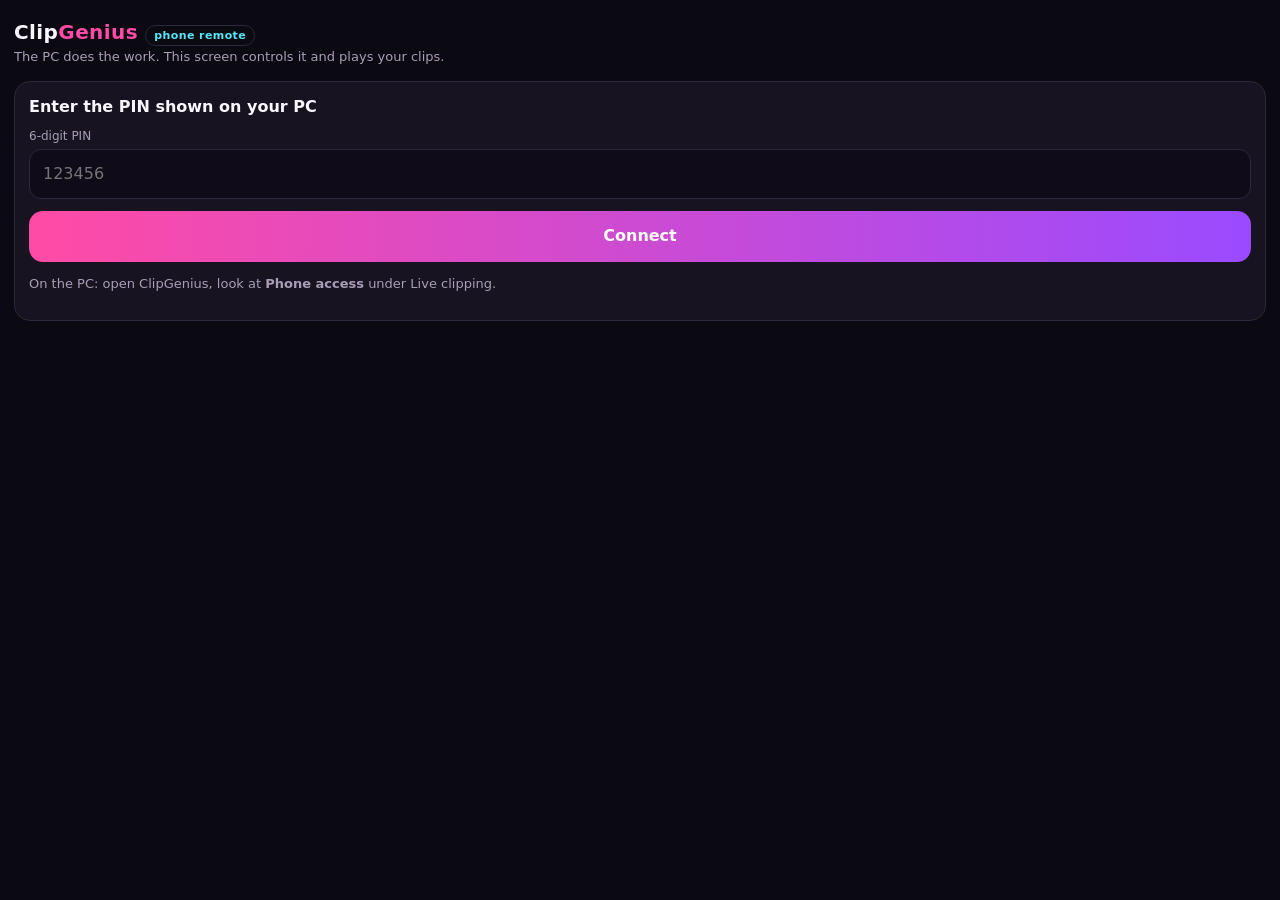
==== mobile.html @ f98bc6ef "Initial commit of ClipGenius" ====
<!doctype html>
<html lang="en"><head><meta charset="utf-8">
<meta name="viewport" content="width=device-width,initial-scale=1,viewport-fit=cover">
<meta name="theme-color" content="#0b0912"><meta name="color-scheme" content="dark">
<link rel="manifest" href="/manifest.webmanifest"><link rel="icon" href="/phone-icon.svg">
<title>ClipGenius · phone</title>
<style>
:root{--bg:#0b0912;--panel:#171320;--line:#30263e;--pink:#ff4ba5;--cyan:#58e8f7;--lime:#d4fb58;--white:#fbf6ff;--muted:#a99db7}
*{box-sizing:border-box}body{margin:0;background:var(--bg);color:var(--white);font:16px/1.4 system-ui,-apple-system,Segoe UI,Roboto,sans-serif;padding:max(14px,env(safe-area-inset-top)) 14px max(24px,env(safe-area-inset-bottom))}
h1{font-size:20px;margin:4px 0 2px;letter-spacing:.02em}h1 b{color:var(--pink)}.sub{color:var(--muted);font-size:13px;margin-bottom:14px}
.card{background:var(--panel);border:1px solid var(--line);border-radius:16px;padding:14px;margin:12px 0}
label.f{display:block;font-size:12px;color:var(--muted);margin:10px 0 4px}
input[type=text],input[type=password],input[type=tel],select{width:100%;background:#0f0b18;color:var(--white);border:1px solid var(--line);border-radius:12px;padding:13px;font:inherit}
button{font:inherit;border:0;border-radius:14px;padding:14px 16px;font-weight:700;color:#fff;background:#2b2140;width:100%}
button.main{background:linear-gradient(90deg,var(--pink),#9a4bff)}button.red{background:#d4204a}button.ghost{background:transparent;border:1px solid var(--line);color:var(--white)}
button:disabled{opacity:.45}.row{display:flex;gap:8px}.row>*{flex:1}
.seg button{padding:11px 6px;background:#0f0b18;border:1px solid var(--line);font-weight:600}.seg button.on{background:var(--pink);border-color:var(--pink)}
.meter{height:16px;background:#0f0b18;border-radius:10px;overflow:hidden;border:1px solid var(--line)}.meter i{display:block;height:100%;width:0;background:linear-gradient(90deg,var(--cyan),var(--lime),#ff9a3c,#ff2d55);transition:width .5s}
.big{font-size:22px;font-weight:800}.muted{color:var(--muted);font-size:13px}.err{color:#ff7a90;font-size:14px;margin-top:8px}
.clips{display:grid;gap:12px}.clip video{width:100%;border-radius:12px;background:#000;aspect-ratio:9/16;max-height:62vh}
.clip b{display:block;margin:8px 0 2px}.clip a{display:inline-block;margin-top:8px;padding:11px 16px;border-radius:12px;background:var(--lime);color:#111;text-decoration:none;font-weight:700;margin-right:8px}
.hide{display:none}.pill{display:inline-block;font-size:11px;padding:2px 8px;border-radius:99px;border:1px solid var(--line);color:var(--cyan)}
</style></head><body>
<h1>Clip<b>Genius</b> <span class="pill">phone remote</span></h1>
<div class="sub">The PC does the work. This screen controls it and plays your clips.</div>

<div id="login" class="card hide">
  <b>Enter the PIN shown on your PC</b>
  <label class="f">6-digit PIN</label><input id="pin" type="tel" inputmode="numeric" maxlength="6" autocomplete="one-time-code" placeholder="123456">
  <div style="margin-top:12px"><button class="main" id="pin-go">Connect</button></div><div class="err" id="pin-err"></div>
  <p class="muted">On the PC: open ClipGenius, look at <b>Phone access</b> under Live clipping.</p>
</div>

<div id="app" class="hide">
  <div class="card">
    <b>⚡ Live clipping</b>
    <label class="f">YouTube Live or Twitch link</label><input id="url" type="text" inputmode="url" placeholder="https://www.youtube.com/watch?v=… or twitch.tv/name" autocapitalize="off" autocorrect="off">
    <label class="f">Clip length (starts before the chat peak)</label>
    <div class="row seg" id="len"><button data-l="10">10 s</button><button data-l="20" class="on">20 s</button><button data-l="30">30 s</button><button data-l="0">Auto</button></div>
    <div class="row" style="margin-top:10px"><div><label class="f">Captions</label><select id="caps"><option value="1">On</option><option value="0">Off (faster)</option></select></div>
    <div><label class="f">Style</label><select id="style"><option value="gta">GTA Neon</option><option value="bold">Bold</option><option value="hormozi">Hormozi</option><option value="mrbeast">MrBeast</option><option value="clean">Clean</option></select></div></div>
    <label class="f">Hook text on top</label>
    <select id="hook"><option value="ai">AI writes it</option><option value="title">Stream title</option><option value="custom">My own text</option></select>
    <input id="hook-text" class="hide" type="text" maxlength="70" placeholder="Your hook text" style="margin-top:8px">
    <div class="row" style="margin-top:14px"><button class="red" id="start">▶ Start monitoring</button><button class="ghost" id="stop" disabled>■ Stop</button></div>
    <div class="err" id="live-err"></div>
  </div>

  <div class="card" id="hype-card">
    <div class="row" style="align-items:baseline"><b>🔥 Chat hype</b><span id="hype-label" class="muted" style="text-align:right">not started</span></div>
    <div class="meter" style="margin:10px 0"><i id="hype-bar"></i></div>
    <div class="muted" id="hype-info">Waiting for a live session…</div>
    <div style="margin-top:12px"><button class="main" id="now" disabled>✂ Clip the last 20 s now</button></div>
    <div class="muted" id="live-stats" style="margin-top:8px"></div>
  </div>

  <div class="card">
    <b>🎬 Clips</b> <span class="muted" id="count"></span>
    <div class="clips" id="clips"></div>
    <div class="muted" id="none">Clips appear here by themselves when chat explodes, or when you press “Clip now”.</div>
  </div>
</div>

<script>
const $=id=>document.getElementById(id);
let liveId=null,timer=null,shown=new Set(),length=20;
const PRE={10:[7,3],20:[12,8],30:[20,10],0:[24,14]};
async function api(path,body){
  const r=await fetch(path,body===undefined?{credentials:'same-origin'}:{method:'POST',credentials:'same-origin',headers:{'Content-Type':'application/json'},body:JSON.stringify(body)});
  let j={};try{j=await r.json()}catch(e){}
  if(r.status===401&&path!=='/m/login'){show(false);throw Error('Enter the PIN')}
  if(!r.ok)throw Error(j.detail||('Error '+r.status));return j;
}
function show(authed){$('login').classList.toggle('hide',authed);$('app').classList.toggle('hide',!authed);}
$('pin-go').onclick=async()=>{$('pin-err').textContent='';try{await api('/m/login',{pin:$('pin').value});show(true);boot();}catch(e){$('pin-err').textContent=e.message;}};
$('len').querySelectorAll('button').forEach(b=>b.onclick=()=>{length=Number(b.dataset.l);$('len').querySelectorAll('button').forEach(x=>x.classList.toggle('on',x===b));$('now').textContent='✂ Clip the last '+(length||30)+' s now';});
$('hook').onchange=()=>$('hook-text').classList.toggle('hide',$('hook').value!=='custom');
function label(s){return s.status==='recording'?'● Recording '+Math.floor(s.elapsed/60)+':'+String(s.elapsed%60).padStart(2,'0'):s.status==='starting'?s.stage:s.stage||s.status;}
async function poll(){
  if(!liveId)return;
  try{
    const s=await api('/live/'+liveId);
    const h=s.hype||0;$('hype-bar').style.width=h+'%';$('hype-label').textContent=h+'% · '+(s.hype_label||'');
    $('hype-info').textContent=(s.msgs30||0)+' comments in the last 30 s · usual '+s.baseline+' per 10 s'+(s.chat&&s.chat!=='connected (read-only)'?' · chat: '+s.chat:'');
    $('live-stats').textContent=label(s)+' · spikes '+s.spikes+' · clips '+s.clips.length+(s.pending?' · cutting '+s.pending+'…':'')+(s.title?' · '+s.title.slice(0,50):'');
    s.clips.forEach((c,i)=>{if(shown.has(i))return;shown.add(i);addClip(c);});
    const live=['starting','recording'].includes(s.status);$('start').disabled=live;$('stop').disabled=!live;$('now').disabled=s.status!=='recording';
    if(s.status==='error')$('live-err').textContent=s.error||'Could not start';
    if(!live){clearInterval(timer);timer=null;}
  }catch(e){$('live-err').textContent=e.message;}
}
function addClip(c){
  $('none').classList.add('hide');const d=document.createElement('div');d.className='clip card';
  if(c.error){d.textContent='Clip failed: '+c.error;$('clips').prepend(d);return;}
  const v=document.createElement('video');v.src='/media/'+c.file;v.controls=true;v.playsInline=true;v.preload='metadata';
  const t=document.createElement('b');t.textContent=(c.title||'Clip')+(c.viral!=null?' · 🔥 '+c.viral:'');
  const w=document.createElement('div');w.className='muted';w.textContent=c.why||'';
  const a=document.createElement('a');a.href='/media/'+c.file;a.download='clipgenius-'+c.file+'.mp4';a.textContent='↓ Save';
  d.append(v,t,w,a);
  if(navigator.share){const sb=document.createElement('a');sb.href='#';sb.textContent='Share';sb.style.background='#2b2140';sb.style.color='#fff';sb.onclick=async e=>{e.preventDefault();try{const blob=await (await fetch('/media/'+c.file)).blob();await navigator.share({files:[new File([blob],'clip.mp4',{type:'video/mp4'})],title:c.title||'Clip'});}catch(x){}};d.append(sb);}
  $('clips').prepend(d);$('count').textContent=shown.size+' this session';
}
function attach(id){liveId=id;shown=new Set();$('clips').replaceChildren();$('none').classList.remove('hide');clearInterval(timer);timer=setInterval(poll,2000);poll();}
$('start').onclick=async()=>{
  $('live-err').textContent='';const url=$('url').value.trim();if(!url){$('live-err').textContent='Paste the live link first.';return;}
  const [before,after]=PRE[length];
  try{const r=await api('/live/start',{url,layout:'blur',caption_style:$('style').value,captions:$('caps').value==='1',hook_mode:$('hook').value,hook_text:$('hook-text').value,before,after});attach(r.live);}
  catch(e){$('live-err').textContent=e.message;if(/already running/.test(e.message)){const a=await api('/live-active');if(a.live)attach(a.live);}}
};
$('stop').onclick=async()=>{if(!liveId)return;try{await api('/live/'+liveId+'/stop',{});}catch(e){}poll();};
$('now').onclick=async()=>{if(!liveId)return;try{await api('/live/'+liveId+'/clip-now',{seconds:length||30});$('live-stats').textContent='Cutting the last '+(length||30)+' s…';}catch(e){$('live-err').textContent=e.message;}};
async function boot(){try{const a=await api('/live-active');if(a.live)attach(a.live);}catch(e){}}
(async()=>{try{await api('/live-active');show(true);boot();}catch(e){show(false);}})();
</script></body></html>
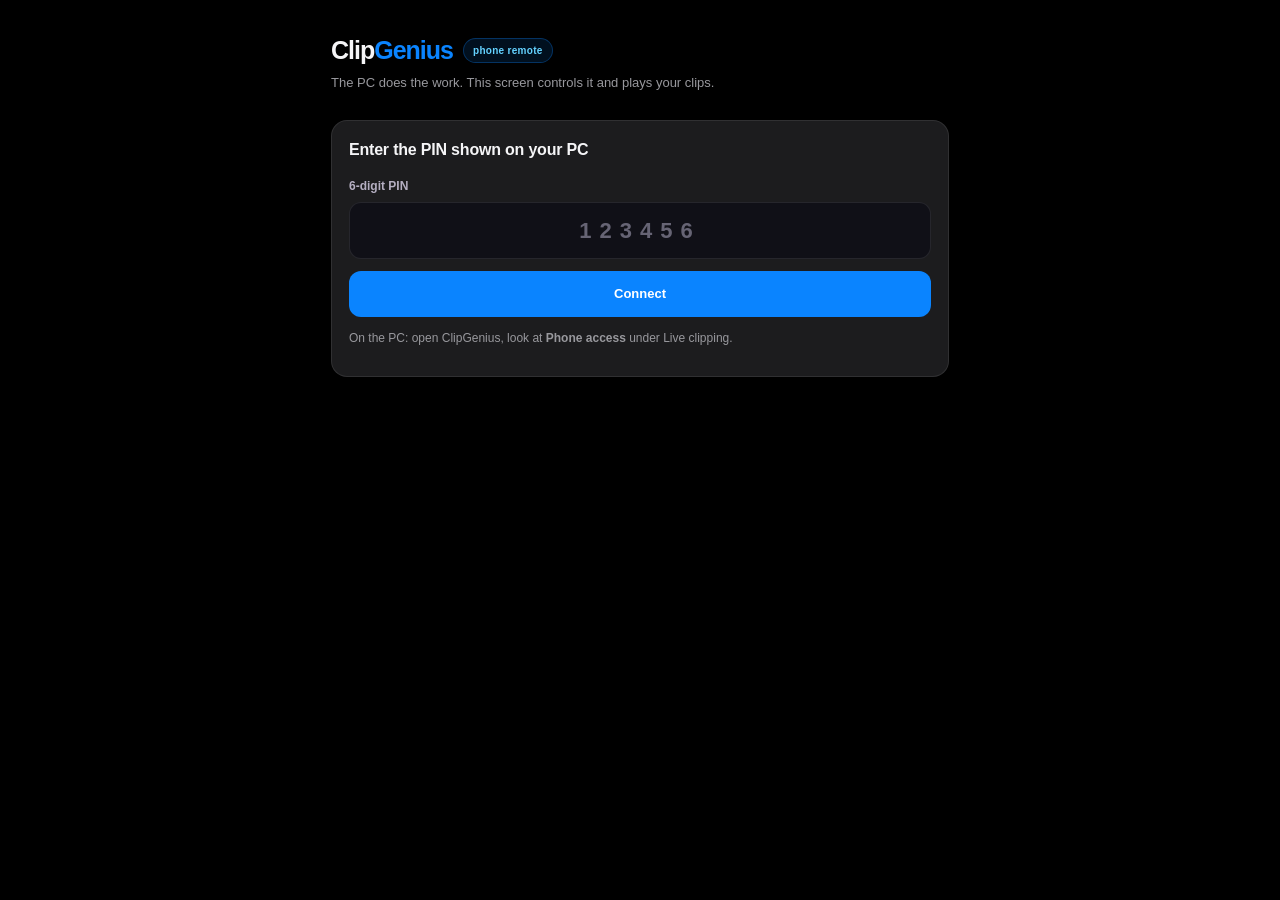
==== commit 1d768fc7: "Update ClipGenius" ====
--- a/mobile.html
+++ b/mobile.html
@@ -1,25 +1,484 @@
 <!doctype html>
 <html lang="en"><head><meta charset="utf-8">
 <meta name="viewport" content="width=device-width,initial-scale=1,viewport-fit=cover">
-<meta name="theme-color" content="#0b0912"><meta name="color-scheme" content="dark">
-<link rel="manifest" href="/manifest.webmanifest"><link rel="icon" href="/phone-icon.svg">
+<meta name="theme-color" content="#000000"><meta name="color-scheme" content="dark">
+<link rel="manifest" href="/manifest.webmanifest"><link rel="icon" type="image/png" href="/assets/favicon.png?v=cg-apple-3"><link rel="apple-touch-icon" href="/assets/favicon.png?v=cg-apple-3">
+<link rel="preconnect" href="https://fonts.googleapis.com">
+<link rel="preconnect" href="https://fonts.gstatic.com" crossorigin>
+<link rel="stylesheet" href="https://fonts.googleapis.com/css2?family=Material+Symbols+Rounded:opsz,wght,FILL,GRAD@20..24,400..500,0..1,0&display=swap">
 <title>ClipGenius · phone</title>
 <style>
-:root{--bg:#0b0912;--panel:#171320;--line:#30263e;--pink:#ff4ba5;--cyan:#58e8f7;--lime:#d4fb58;--white:#fbf6ff;--muted:#a99db7}
-*{box-sizing:border-box}body{margin:0;background:var(--bg);color:var(--white);font:16px/1.4 system-ui,-apple-system,Segoe UI,Roboto,sans-serif;padding:max(14px,env(safe-area-inset-top)) 14px max(24px,env(safe-area-inset-bottom))}
-h1{font-size:20px;margin:4px 0 2px;letter-spacing:.02em}h1 b{color:var(--pink)}.sub{color:var(--muted);font-size:13px;margin-bottom:14px}
-.card{background:var(--panel);border:1px solid var(--line);border-radius:16px;padding:14px;margin:12px 0}
-label.f{display:block;font-size:12px;color:var(--muted);margin:10px 0 4px}
-input[type=text],input[type=password],input[type=tel],select{width:100%;background:#0f0b18;color:var(--white);border:1px solid var(--line);border-radius:12px;padding:13px;font:inherit}
-button{font:inherit;border:0;border-radius:14px;padding:14px 16px;font-weight:700;color:#fff;background:#2b2140;width:100%}
-button.main{background:linear-gradient(90deg,var(--pink),#9a4bff)}button.red{background:#d4204a}button.ghost{background:transparent;border:1px solid var(--line);color:var(--white)}
-button:disabled{opacity:.45}.row{display:flex;gap:8px}.row>*{flex:1}
-.seg button{padding:11px 6px;background:#0f0b18;border:1px solid var(--line);font-weight:600}.seg button.on{background:var(--pink);border-color:var(--pink)}
-.meter{height:16px;background:#0f0b18;border-radius:10px;overflow:hidden;border:1px solid var(--line)}.meter i{display:block;height:100%;width:0;background:linear-gradient(90deg,var(--cyan),var(--lime),#ff9a3c,#ff2d55);transition:width .5s}
-.big{font-size:22px;font-weight:800}.muted{color:var(--muted);font-size:13px}.err{color:#ff7a90;font-size:14px;margin-top:8px}
-.clips{display:grid;gap:12px}.clip video{width:100%;border-radius:12px;background:#000;aspect-ratio:9/16;max-height:62vh}
-.clip b{display:block;margin:8px 0 2px}.clip a{display:inline-block;margin-top:8px;padding:11px 16px;border-radius:12px;background:var(--lime);color:#111;text-decoration:none;font-weight:700;margin-right:8px}
-.hide{display:none}.pill{display:inline-block;font-size:11px;padding:2px 8px;border-radius:99px;border:1px solid var(--line);color:var(--cyan)}
+
+:root {
+  color-scheme: dark;
+  --bg: #000000;
+  --panel: #1c1c1e;
+  --panel-2: #242426;
+  --surface: #2c2c2e;
+  --line: rgba(255,255,255,.09);
+  --pink: #0a84ff;
+  --purple: #0a84ff;
+  --cyan: #64d2ff;
+  --lime: #30d158;
+  --white: #f5f5f7;
+  --muted: #98989d;
+  --danger: #ff453a;
+  --radius: 16px;
+}
+
+* {
+  box-sizing: border-box;
+  -webkit-tap-highlight-color: transparent;
+}
+
+html {
+  scroll-behavior: smooth;
+}
+
+body {
+  margin: 0;
+  min-height: 100vh;
+  max-width: 650px;
+  margin-inline: auto;
+  padding:
+    max(24px, env(safe-area-inset-top))
+    16px
+    max(36px, env(safe-area-inset-bottom));
+
+  background: var(--bg);
+
+  color: var(--white);
+  font-family: -apple-system, BlinkMacSystemFont, "SF Pro Display",
+    "Segoe UI", sans-serif;
+  font-size: 14px;
+  line-height: 1.5;
+  -webkit-font-smoothing: antialiased;
+}
+
+/* Header */
+
+h1 {
+  display: flex;
+  align-items: center;
+  gap: 0;
+  margin: 8px 0 3px;
+  font-size: 25px;
+  font-weight: 800;
+  letter-spacing: -1px;
+}
+
+h1 b {
+  color: var(--pink);
+}
+
+h1 .pill {
+  margin-left: 10px;
+}
+
+.sub {
+  margin-bottom: 22px;
+  color: var(--muted);
+  font-size: 13px;
+}
+
+/* Cards */
+
+.card {
+  margin: 14px 0;
+  padding: 17px;
+  overflow: hidden;
+
+  background: var(--panel);
+
+  border: 1px solid var(--line);
+  border-radius: var(--radius);
+
+  box-shadow: none;
+}
+
+.card > b {
+  display: inline-flex;
+  align-items: center;
+  gap: 6px;
+  font-size: 15px;
+  font-weight: 700;
+  letter-spacing: -.2px;
+}
+
+.material-symbols-rounded {
+  font-family: 'Material Symbols Rounded';
+  font-weight: normal;
+  font-style: normal;
+  font-size: 18px;
+  line-height: 1;
+  display: inline-flex;
+  align-items: center;
+  justify-content: center;
+  vertical-align: middle;
+  -webkit-font-smoothing: antialiased;
+  font-variation-settings: 'FILL' 0, 'wght' 450, 'GRAD' 0, 'opsz' 20;
+  user-select: none;
+}
+
+.material-symbols-rounded.fill {
+  font-variation-settings: 'FILL' 1, 'wght' 450, 'GRAD' 0, 'opsz' 20;
+}
+
+/* Labels */
+
+label.f {
+  display: block;
+  margin: 15px 0 7px;
+  color: #b5afc2;
+  font-size: 12px;
+  font-weight: 600;
+}
+
+/* Inputs */
+
+input[type=text],
+input[type=password],
+input[type=tel],
+select {
+  width: 100%;
+  min-height: 46px;
+  padding: 11px 13px;
+
+  appearance: none;
+  background: #101017;
+  border: 1px solid var(--line);
+  border-radius: 12px;
+
+  color: var(--white);
+  font: inherit;
+  font-size: 14px;
+
+  outline: none;
+  transition: border-color .2s, box-shadow .2s;
+}
+
+input::placeholder {
+  color: #666474;
+}
+
+input:focus,
+select:focus {
+  border-color: var(--pink);
+  box-shadow: 0 0 0 3px rgba(10,132,255,.18);
+}
+
+select {
+  cursor: pointer;
+}
+
+/* Buttons */
+
+button {
+  display: inline-flex;
+  align-items: center;
+  justify-content: center;
+  gap: 6px;
+  width: 100%;
+  min-height: 46px;
+  padding: 12px 14px;
+
+  border: 1px solid transparent;
+  border-radius: 12px;
+
+  background: var(--surface);
+  color: var(--white);
+
+  font: inherit;
+  font-size: 13px;
+  font-weight: 700;
+
+  cursor: pointer;
+  transition:
+    transform .15s ease,
+    filter .15s ease,
+    opacity .15s ease,
+    background .15s ease;
+}
+
+button:active {
+  transform: scale(.98);
+}
+
+button:disabled {
+  opacity: .38;
+  cursor: not-allowed;
+  transform: none;
+}
+
+button.main {
+  background: var(--pink);
+  color: #fff;
+  box-shadow: none;
+}
+
+button.main:hover {
+  filter: brightness(1.1);
+}
+
+button.red {
+  background: rgba(255,82,110,.13);
+  border-color: rgba(255,82,110,.2);
+  color: #ff7188;
+}
+
+button.ghost {
+  background: var(--surface);
+  border-color: var(--line);
+  color: var(--white);
+}
+
+/* Rows */
+
+.row {
+  display: flex;
+  align-items: stretch;
+  gap: 9px;
+}
+
+.row > * {
+  flex: 1;
+  min-width: 0;
+}
+
+/* Segmented controls */
+
+.seg {
+  gap: 5px;
+  padding: 4px;
+  background: #101017;
+  border: 1px solid var(--line);
+  border-radius: 13px;
+}
+
+.seg button {
+  min-height: 38px;
+  padding: 8px 4px;
+  border: 0;
+  border-radius: 9px;
+  background: transparent;
+  color: var(--muted);
+  font-size: 12px;
+}
+
+.seg button.on {
+  background: var(--pink);
+  color: white;
+  box-shadow: none;
+}
+
+/* Hype monitor */
+
+.meter {
+  height: 12px;
+  margin: 12px 0;
+  overflow: hidden;
+  background: #0c0c12;
+  border: 1px solid var(--line);
+  border-radius: 99px;
+}
+
+.meter i {
+  display: block;
+  width: 0;
+  height: 100%;
+  border-radius: inherit;
+  background: var(--pink);
+  box-shadow: none;
+  transition: width .5s ease;
+}
+
+#hype-label {
+  color: var(--cyan);
+  font-size: 12px;
+  font-weight: 700;
+}
+
+#hype-info {
+  line-height: 1.6;
+}
+
+#live-stats {
+  padding-top: 9px;
+  border-top: 1px solid var(--line);
+  line-height: 1.6;
+}
+
+/* Clips */
+
+.clips {
+  display: grid;
+  gap: 14px;
+  margin-top: 14px;
+}
+
+.clip.card {
+  margin: 0;
+  padding: 11px;
+  background: var(--panel-2);
+}
+
+.clip video {
+  display: block;
+  width: 100%;
+  max-height: 60vh;
+  aspect-ratio: 9 / 16;
+  object-fit: contain;
+  background: #050508;
+  border: 1px solid var(--line);
+  border-radius: 12px;
+}
+
+.clip b {
+  display: block;
+  margin: 11px 2px 3px;
+  font-size: 14px;
+}
+
+.clip .muted {
+  margin: 0 2px;
+}
+
+.clip a {
+  display: inline-flex;
+  align-items: center;
+  justify-content: center;
+  min-height: 40px;
+  margin: 12px 5px 2px 0;
+  padding: 9px 15px;
+
+  border-radius: 10px;
+  background: var(--lime);
+  color: #111;
+
+  font-size: 12px;
+  font-weight: 800;
+  text-decoration: none;
+}
+
+.clip a:last-child {
+  background: var(--surface);
+  color: var(--white);
+  border: 1px solid var(--line);
+}
+
+/* Status and errors */
+
+.err {
+  margin-top: 10px;
+  color: #ff7188;
+  font-size: 12px;
+  line-height: 1.5;
+}
+
+.muted {
+  color: var(--muted);
+  font-size: 12px;
+}
+
+.big {
+  font-size: 25px;
+  font-weight: 800;
+  letter-spacing: -1px;
+}
+
+.pill {
+  display: inline-flex;
+  align-items: center;
+  padding: 4px 9px;
+  border: 1px solid rgba(10,132,255,.3);
+  border-radius: 99px;
+  background: rgba(10,132,255,.12);
+  color: #64d2ff;
+  font-size: 10px;
+  font-weight: 700;
+  letter-spacing: .3px;
+  white-space: nowrap;
+}
+
+/* Login */
+
+#login {
+  margin-top: 28px;
+}
+
+#login > b {
+  font-size: 16px;
+}
+
+#pin {
+  text-align: center;
+  font-size: 22px;
+  font-weight: 700;
+  letter-spacing: 8px;
+}
+
+/* Empty states */
+
+#none {
+  padding: 22px 8px 10px;
+  text-align: center;
+  line-height: 1.7;
+}
+
+/* Hide utility */
+
+.hide {
+  display: none !important;
+}
+
+/* Focus */
+
+button:focus-visible,
+a:focus-visible,
+input:focus-visible,
+select:focus-visible {
+  outline: 2px solid var(--cyan);
+  outline-offset: 3px;
+}
+
+/* Small screens */
+
+@media (max-width: 380px) {
+  body {
+    padding-left: 12px;
+    padding-right: 12px;
+  }
+
+  .card {
+    padding: 14px;
+  }
+
+  h1 {
+    font-size: 22px;
+  }
+
+  .row {
+    gap: 6px;
+  }
+
+  button {
+    padding-inline: 9px;
+    font-size: 12px;
+  }
+}
+
+/* Reduced motion */
+
+@media (prefers-reduced-motion: reduce) {
+  *,
+  *::before,
+  *::after {
+    scroll-behavior: auto !important;
+    animation-duration: .01ms !important;
+    transition-duration: .01ms !important;
+  }
+}
+
 </style></head><body>
 <h1>Clip<b>Genius</b> <span class="pill">phone remote</span></h1>
 <div class="sub">The PC does the work. This screen controls it and plays your clips.</div>
@@ -33,7 +492,7 @@
 
 <div id="app" class="hide">
   <div class="card">
-    <b>⚡ Live clipping</b>
+    <b><span class="material-symbols-rounded fill" aria-hidden="true" style="color:var(--pink)">bolt</span> Live clipping</b>
     <label class="f">YouTube Live or Twitch link</label><input id="url" type="text" inputmode="url" placeholder="https://www.youtube.com/watch?v=… or twitch.tv/name" autocapitalize="off" autocorrect="off">
     <label class="f">Clip length (starts before the chat peak)</label>
     <div class="row seg" id="len"><button data-l="10">10 s</button><button data-l="20" class="on">20 s</button><button data-l="30">30 s</button><button data-l="0">Auto</button></div>
@@ -42,20 +501,20 @@
     <label class="f">Hook text on top</label>
     <select id="hook"><option value="ai">AI writes it</option><option value="title">Stream title</option><option value="custom">My own text</option></select>
     <input id="hook-text" class="hide" type="text" maxlength="70" placeholder="Your hook text" style="margin-top:8px">
-    <div class="row" style="margin-top:14px"><button class="red" id="start">▶ Start monitoring</button><button class="ghost" id="stop" disabled>■ Stop</button></div>
+    <div class="row" style="margin-top:14px"><button class="red" id="start"><span class="material-symbols-rounded fill" aria-hidden="true">play_arrow</span> Start monitoring</button><button class="ghost" id="stop" disabled><span class="material-symbols-rounded fill" aria-hidden="true">stop</span> Stop</button></div>
     <div class="err" id="live-err"></div>
   </div>
 
   <div class="card" id="hype-card">
-    <div class="row" style="align-items:baseline"><b>🔥 Chat hype</b><span id="hype-label" class="muted" style="text-align:right">not started</span></div>
+    <div class="row" style="align-items:baseline"><b style="display:inline-flex;align-items:center;gap:6px"><span class="material-symbols-rounded fill" aria-hidden="true" style="color:#ff9f0a">local_fire_department</span> Chat hype</b><span id="hype-label" class="muted" style="text-align:right">not started</span></div>
     <div class="meter" style="margin:10px 0"><i id="hype-bar"></i></div>
     <div class="muted" id="hype-info">Waiting for a live session…</div>
-    <div style="margin-top:12px"><button class="main" id="now" disabled>✂ Clip the last 20 s now</button></div>
+    <div style="margin-top:12px"><button class="main" id="now" disabled><span class="material-symbols-rounded" aria-hidden="true">content_cut</span> Clip the last 20 s now</button></div>
     <div class="muted" id="live-stats" style="margin-top:8px"></div>
   </div>
 
   <div class="card">
-    <b>🎬 Clips</b> <span class="muted" id="count"></span>
+    <b><span class="material-symbols-rounded" aria-hidden="true" style="color:var(--pink)">movie</span> Clips</b> <span class="muted" id="count"></span>
     <div class="clips" id="clips"></div>
     <div class="muted" id="none">Clips appear here by themselves when chat explodes, or when you press “Clip now”.</div>
   </div>
@@ -73,7 +532,7 @@
 }
 function show(authed){$('login').classList.toggle('hide',authed);$('app').classList.toggle('hide',!authed);}
 $('pin-go').onclick=async()=>{$('pin-err').textContent='';try{await api('/m/login',{pin:$('pin').value});show(true);boot();}catch(e){$('pin-err').textContent=e.message;}};
-$('len').querySelectorAll('button').forEach(b=>b.onclick=()=>{length=Number(b.dataset.l);$('len').querySelectorAll('button').forEach(x=>x.classList.toggle('on',x===b));$('now').textContent='✂ Clip the last '+(length||30)+' s now';});
+$('len').querySelectorAll('button').forEach(b=>b.onclick=()=>{length=Number(b.dataset.l);$('len').querySelectorAll('button').forEach(x=>x.classList.toggle('on',x===b));$('now').innerHTML='<span class="material-symbols-rounded" aria-hidden="true">content_cut</span> Clip the last '+(length||30)+' s now';});
 $('hook').onchange=()=>$('hook-text').classList.toggle('hide',$('hook').value!=='custom');
 function label(s){return s.status==='recording'?'● Recording '+Math.floor(s.elapsed/60)+':'+String(s.elapsed%60).padStart(2,'0'):s.status==='starting'?s.stage:s.stage||s.status;}
 async function poll(){
@@ -95,9 +554,9 @@
   const v=document.createElement('video');v.src='/media/'+c.file;v.controls=true;v.playsInline=true;v.preload='metadata';
   const t=document.createElement('b');t.textContent=(c.title||'Clip')+(c.viral!=null?' · 🔥 '+c.viral:'');
   const w=document.createElement('div');w.className='muted';w.textContent=c.why||'';
-  const a=document.createElement('a');a.href='/media/'+c.file;a.download='clipgenius-'+c.file+'.mp4';a.textContent='↓ Save';
+  const a=document.createElement('a');a.href='/media/'+c.file;a.download='clipgenius-'+c.file+'.mp4';a.innerHTML='<span class="material-symbols-rounded" aria-hidden="true">download</span> Save';
   d.append(v,t,w,a);
-  if(navigator.share){const sb=document.createElement('a');sb.href='#';sb.textContent='Share';sb.style.background='#2b2140';sb.style.color='#fff';sb.onclick=async e=>{e.preventDefault();try{const blob=await (await fetch('/media/'+c.file)).blob();await navigator.share({files:[new File([blob],'clip.mp4',{type:'video/mp4'})],title:c.title||'Clip'});}catch(x){}};d.append(sb);}
+  if(navigator.share){const sb=document.createElement('a');sb.href='#';sb.innerHTML='<span class="material-symbols-rounded" aria-hidden="true">share</span> Share';sb.style.background='#2c2c2e';sb.style.color='#fff';sb.onclick=async e=>{e.preventDefault();try{const blob=await (await fetch('/media/'+c.file)).blob();await navigator.share({files:[new File([blob],'clip.mp4',{type:'video/mp4'})],title:c.title||'Clip'});}catch(x){}};d.append(sb);}
   $('clips').prepend(d);$('count').textContent=shown.size+' this session';
 }
 function attach(id){liveId=id;shown=new Set();$('clips').replaceChildren();$('none').classList.remove('hide');clearInterval(timer);timer=setInterval(poll,2000);poll();}
